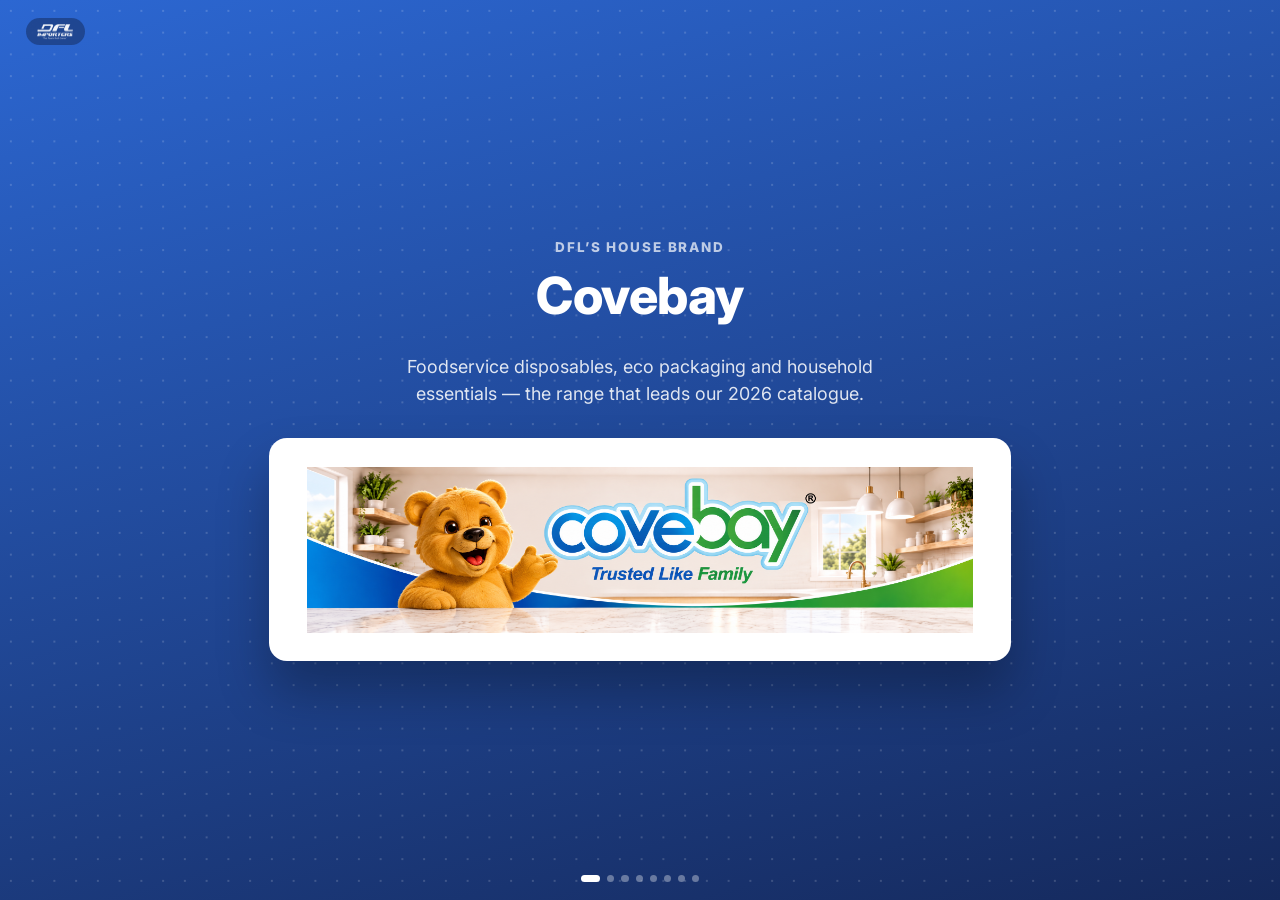
==== slides/covebay.html @ 1f1eae10 "Add expo slideshow decks for Covebay and DFL brand overview Full-screen, auto-looping 16:9 decks for" ====
<!DOCTYPE html>
<html lang="en">
<head>
<meta charset="UTF-8">
<meta name="viewport" content="width=device-width, initial-scale=1">
<title>Covebay — Expo Showcase</title>
<link rel="icon" type="image/png" sizes="32x32" href="../assets/icons/favicon-32.png">
<link rel="preconnect" href="https://fonts.googleapis.com">
<link href="https://fonts.googleapis.com/css2?family=Inter:wght@400;500;600;700;800;900&display=swap" rel="stylesheet">
<link rel="stylesheet" href="shared.css">
</head>
<body>

<div class="deck" id="covebay-deck">

  <!-- 1. Title -->
  <section class="slide banner-hero active" data-duration="9000">
    <div class="dotgrid"></div>
    <div class="corner-dfl"><img src="../assets/dfl-logo-white.png" alt="DFL Importers"></div>
    <div class="bh-inner">
      <div class="eyebrow-row" style="justify-content:center;"><div class="eyebrow">DFL&rsquo;s House Brand</div></div>
      <h1>Covebay</h1>
      <p class="tag">Foodservice disposables, eco packaging and household essentials &mdash; the range that leads our 2026 catalogue.</p>
      <div class="bh-banner-wrap">
        <img src="../assets/products/Covebay%20Feature%20Image%20Banner.png" alt="Covebay — Trusted Like Family">
      </div>
    </div>
  </section>

  <!-- 2. Eco packaging spotlight -->
  <section class="slide split" data-duration="8000">
    <div class="corner-dfl"><img src="../assets/dfl-logo-white.png" alt="DFL Importers"></div>
    <div class="corner-covebay"><img src="../assets/covebay-logo.png" alt="Covebay"></div>
    <div class="panel">
      <div class="eyebrow">Covebay &middot; Take-Out</div>
      <h2>Eco Packaging, Done Right</h2>
      <p>Compostable sugarcane-fibre boxes — burger, curry goat, 2-compartment and 3-compartment formats.</p>
      <div class="spec-line">Bagasse Boxes &middot; fully compostable fibre</div>
    </div>
    <div class="stage">
      <div class="glow"></div>
      <img src="../assets/products/Bagasse%20Boxes%20Group%20Image%20(1).png" alt="Bagasse Boxes">
    </div>
  </section>

  <!-- 3. Cups, Plates & Hot Drinkware — part 1 -->
  <section class="slide grid-slide" data-duration="9000">
    <div class="corner-dfl"><img src="../assets/dfl-logo-white.png" alt="DFL Importers"></div>
    <div class="corner-covebay"><img src="../assets/covebay-logo.png" alt="Covebay"></div>
    <div class="gs-header">
      <div class="eyebrow">Covebay</div>
      <h2>Cups, Plates &amp; Hot Drinkware</h2>
      <p>Seven families, ready to stock today.</p>
    </div>
    <div class="gs-grid cols-2">
      <div class="gs-tile">
        <div class="thumb"><img src="../assets/products/Plastic%20Cup.png" alt="Plastic Cups"></div>
        <div class="gt-name">Plastic Cups</div>
        <div class="gt-spec">7oz &middot; 9oz &middot; 12oz</div>
      </div>
      <div class="gs-tile">
        <div class="thumb"><img src="../assets/products/9in%20Plastic%20Plate.png" alt="Plastic Plates"></div>
        <div class="gt-name">Plastic Plates</div>
        <div class="gt-spec">6&Prime; &middot; 9&Prime; &middot; 10&Prime; round</div>
      </div>
      <div class="gs-tile">
        <div class="thumb"><img src="../assets/products/Cutlery%20spoon%20fork%20napkin.png" alt="Cutlery & Napkin Combos"></div>
        <div class="gt-name">Cutlery &amp; Napkin Combos</div>
        <div class="gt-spec">Fork + napkin &middot; soup spoon + napkin</div>
      </div>
      <div class="gs-tile">
        <div class="thumb"><img src="../assets/products/Smoothie%20Cup.png" alt="Smoothie Cups"></div>
        <div class="gt-name">Smoothie Cups</div>
        <div class="gt-spec">12oz &mdash; club-pack format</div>
      </div>
    </div>
  </section>

  <!-- 4. Cups, Plates & Hot Drinkware — part 2 -->
  <section class="slide grid-slide" data-duration="9000">
    <div class="corner-dfl"><img src="../assets/dfl-logo-white.png" alt="DFL Importers"></div>
    <div class="corner-covebay"><img src="../assets/covebay-logo.png" alt="Covebay"></div>
    <div class="gs-header">
      <div class="eyebrow">Covebay</div>
      <h2>Cups, Plates &amp; Hot Drinkware</h2>
      <p>Seven families, ready to stock today.</p>
    </div>
    <div class="gs-grid cols-2">
      <div class="gs-tile">
        <div class="thumb"><img src="../assets/products/Paper%20Cup.png" alt="Hot Paper Cups"></div>
        <div class="gt-name">Hot Paper Cups</div>
        <div class="gt-spec">8oz &middot; 12oz &middot; ripple wall</div>
      </div>
      <div class="gs-tile">
        <div class="thumb"><img src="../assets/products/Paper%20Soup%20Cup%20PNG.png" alt="Soup Containers"></div>
        <div class="gt-name">Soup Containers</div>
        <div class="gt-spec">16oz &middot; 32oz &mdash; white &amp; champagne</div>
      </div>
      <div class="gs-tile">
        <div class="thumb"><img src="../assets/products/Paper%20Straws.png" alt="Paper Straws"></div>
        <div class="gt-name">Paper Straws</div>
        <div class="gt-spec">6mm wrapped &middot; made in Jamaica</div>
      </div>
    </div>
  </section>

  <!-- 5. Take-Out, Foil & Wrap — part 1 -->
  <section class="slide grid-slide" data-duration="9000">
    <div class="corner-dfl"><img src="../assets/dfl-logo-white.png" alt="DFL Importers"></div>
    <div class="corner-covebay"><img src="../assets/covebay-logo.png" alt="Covebay"></div>
    <div class="gs-header">
      <div class="eyebrow">Covebay</div>
      <h2>Take-Out, Foil &amp; Wrap</h2>
      <p>Seven families, ready to stock today.</p>
    </div>
    <div class="gs-grid cols-2">
      <div class="gs-tile">
        <div class="thumb"><img src="../assets/products/Bagasse%20Boxes%20Group%20Image%20(1).png" alt="Bagasse Boxes"></div>
        <div class="gt-name">Bagasse Boxes</div>
        <div class="gt-spec">Compostable sugarcane fibre</div>
      </div>
      <div class="gs-tile">
        <div class="thumb"><img src="../assets/products/Kraft%20Lunchbox%20open.png" alt="Kraft & Paper Lunch Boxes"></div>
        <div class="gt-name">Kraft &amp; Paper Lunch Boxes</div>
        <div class="gt-spec">Kraft #2 &amp; #8 &middot; paper lunch B1/B2/B5</div>
      </div>
      <div class="gs-tile">
        <div class="thumb"><img src="../assets/products/Kraft%20Microwaveable.jpg" alt="Microwaveable Take-Out Containers"></div>
        <div class="gt-name">Microwaveable Containers</div>
        <div class="gt-spec">32oz single compartment, clear lid</div>
      </div>
      <div class="gs-tile">
        <div class="thumb"><img src="../assets/products/ClamshellPNG.png" alt="Clamshell Containers"></div>
        <div class="gt-name">Clamshell Containers</div>
        <div class="gt-spec">5&Prime; &middot; 6&Prime;</div>
      </div>
    </div>
  </section>

  <!-- 6. Take-Out, Foil & Wrap — part 2 -->
  <section class="slide grid-slide" data-duration="9000">
    <div class="corner-dfl"><img src="../assets/dfl-logo-white.png" alt="DFL Importers"></div>
    <div class="corner-covebay"><img src="../assets/covebay-logo.png" alt="Covebay"></div>
    <div class="gs-header">
      <div class="eyebrow">Covebay</div>
      <h2>Take-Out, Foil &amp; Wrap</h2>
      <p>Seven families, ready to stock today.</p>
    </div>
    <div class="gs-grid cols-2">
      <div class="gs-tile">
        <div class="thumb"><img src="../assets/products/7inch%20Round%20foil%20pan%20with%20lid.png" alt="Foil Pans & Lids"></div>
        <div class="gt-name">Foil Pans &amp; Lids</div>
        <div class="gt-spec">7&Prime;/8&Prime;/9&Prime; round &middot; full &amp; half deep pans</div>
      </div>
      <div class="gs-tile">
        <div class="thumb"><img src="../assets/products/Covebay%20Film%20Box%20New%20100ft.png" alt="Cling Film & Meat Film"></div>
        <div class="gt-name">Cling Film &amp; Meat Film</div>
        <div class="gt-spec">12&Prime;/18&Prime; dispenser &middot; 15&Prime;/17&Prime; meat film</div>
      </div>
      <div class="gs-tile">
        <div class="thumb"><img src="../assets/products/White%20Meat%20Tray.png" alt="Meat Trays"></div>
        <div class="gt-name">Meat Trays</div>
        <div class="gt-spec">#2 white foam tray</div>
      </div>
    </div>
  </section>

  <!-- 7. New for 2027 preview -->
  <section class="slide grid-slide" data-duration="9000">
    <div class="corner-dfl"><img src="../assets/dfl-logo-white.png" alt="DFL Importers"></div>
    <div class="corner-covebay"><img src="../assets/covebay-logo.png" alt="Covebay"></div>
    <div class="gs-header">
      <div class="eyebrow">Covebay &middot; Coming Soon</div>
      <h2>New for 2027</h2>
      <p>Four Covebay lines on the way — shown here as a preview. Not yet orderable.</p>
    </div>
    <div class="gs-grid cols-2">
      <div class="gs-tile">
        <div class="new-flag">New for 2027</div>
        <div class="thumb"><img src="../assets/products/Covebay%20Tissue_New.png" alt="Bath Tissue"></div>
        <div class="gt-name">Bath Tissue</div>
        <div class="gt-spec">Coming soon</div>
      </div>
      <div class="gs-tile">
        <div class="new-flag">New for 2027</div>
        <div class="thumb"><img src="../assets/products/Covebay%20Paper%20Towel_New.png" alt="Paper Towel"></div>
        <div class="gt-name">Paper Towel</div>
        <div class="gt-spec">Coming soon</div>
      </div>
      <div class="gs-tile">
        <div class="new-flag">New for 2027</div>
        <div class="thumb"><img src="../assets/products/Covebay%20Soap%20Powder_New.png" alt="Soap Powder"></div>
        <div class="gt-name">Soap Powder</div>
        <div class="gt-spec">Coming soon</div>
      </div>
      <div class="gs-tile">
        <div class="new-flag">New for 2027</div>
        <div class="thumb"><img src="../assets/products/Covebay%20Garbage%20Bag_EasyDispense_Box_New.png" alt="Easy Dispense Garbage Bags"></div>
        <div class="gt-name">Easy Dispense Garbage Bags</div>
        <div class="gt-spec">One-at-a-time dispensing</div>
      </div>
    </div>
  </section>

  <!-- 8. Closing -->
  <section class="slide closing" data-duration="8000">
    <div class="dotgrid"></div>
    <div class="corner-dfl"><img src="../assets/dfl-logo-white.png" alt="DFL Importers"></div>
    <div class="corner-covebay"><img src="../assets/covebay-logo.png" alt="Covebay"></div>
    <div class="cl-inner">
      <img class="cl-logo" src="../assets/dfl-logo-white.png" alt="DFL Importers">
      <h2>Ask your DFL rep about Covebay</h2>
      <p>See the full range — and six more trusted brands — in our 2026 catalogue.</p>
      <div class="cl-url">dflimporters.com</div>
    </div>
  </section>

</div>

<script src="shared.js"></script>
</body>
</html>
---- slides/shared.css ----
/* DFL Expo Slideshow — shared engine + design system
   Colors/type match assets/catalogue.css (the print catalogue) on purpose. */

:root{
  --dfl-blue:#2C67D2;      --dfl-blue-deep:#15295C;
  --ink:#12161C;           --bg:#F4F5F7;        --card:#FFFFFF;
  --line:rgba(18,22,28,0.08);
  --orange:#F5A623;        --orange-deep:#D9890F;
  --text-soft:#5B6472;     --text-faint:#8B93A0;
}

*{box-sizing:border-box;}
html,body{
  margin:0; padding:0; width:100%; height:100%;
  background:#000; overflow:hidden;
  font-family:'Inter',-apple-system,sans-serif; -webkit-font-smoothing:antialiased;
}

.deck{
  position:relative; width:100vw; height:100vh; overflow:hidden;
  background:var(--bg);
}

.slide{
  position:absolute; inset:0;
  opacity:0; visibility:hidden;
  transform:scale(1.015);
  transition:opacity 1.1s ease, transform 1.4s ease, visibility 0s linear 1.1s;
  display:flex; flex-direction:column;
}
.slide.active{
  opacity:1; visibility:visible; transform:scale(1);
  transition:opacity 1.1s ease, transform 1.4s ease, visibility 0s linear 0s;
  z-index:2;
}

/* ---------- shared bits ---------- */

.eyebrow{
  font-size:1.05vw; font-weight:800; letter-spacing:.14em; text-transform:uppercase;
}

/* persistent per-slide brand marks */
.corner-dfl{
  position:absolute; top:1.4vw; left:2vw; z-index:5; pointer-events:none;
  display:flex; align-items:center;
  background:rgba(15,25,55,.4); -webkit-backdrop-filter:blur(6px); backdrop-filter:blur(6px);
  border-radius:100px; padding:.4vw .9vw;
}
.corner-dfl img{ height:1.35vw; display:block; filter:brightness(0) invert(1); opacity:.95; }
.corner-covebay{
  position:absolute; top:2vw; right:2.4vw; z-index:5; pointer-events:none;
  display:flex; align-items:center; background:#fff; border-radius:100px;
  padding:.7vw 1.5vw; box-shadow:0 .5vw 1.3vw rgba(18,22,28,.2);
}
.corner-covebay img{ height:2.6vw; display:block; }
.progress{
  position:absolute; left:0; right:0; bottom:1.4vw; z-index:6;
  display:flex; justify-content:center; gap:.55vw;
}
.progress .dot{
  width:.55vw; height:.55vw; border-radius:100px; background:rgba(255,255,255,.35);
  cursor:pointer; transition:background .3s ease, width .3s ease;
}
.progress .dot.on{ background:#fff; width:1.5vw; }
.deck.on-light .progress .dot{ background:rgba(18,22,28,.18); }
.deck.on-light .progress .dot.on{ background:var(--dfl-blue-deep); }

.dotgrid{
  position:absolute; inset:0;
  background-image:radial-gradient(circle, rgba(255,255,255,.16) 1px, transparent 1px);
  background-size:1.7vw 1.7vw;
  pointer-events:none;
}

/* ---------- hero / full-bleed background slides ---------- */

.slide.hero-bg{ color:#fff; justify-content:flex-end; }
.hero-bg .bg-wrap{ position:absolute; inset:0; overflow:hidden; }
.hero-bg .bg-wrap img{
  width:100%; height:100%; object-fit:cover;
  animation:kenburns 22s ease-in-out infinite alternate;
}
.hero-bg .bg-scrim{
  position:absolute; inset:0;
  background:linear-gradient(180deg, rgba(21,41,92,.35) 0%, rgba(21,41,92,.55) 45%, rgba(15,25,55,.94) 100%);
}
.hero-bg .bg-scrim.solid{
  background:linear-gradient(155deg, rgba(44,103,210,.88) 0%, rgba(21,41,92,.96) 100%);
}
@keyframes kenburns{
  0%{ transform:scale(1.0) translate(0,0); }
  100%{ transform:scale(1.11) translate(-1.2%, -1.6%); }
}

.hero-bg .content{
  position:relative; z-index:3; padding:0 6vw 6.5vw;
  max-width:64vw;
}
.hero-bg h1{
  font-size:4.6vw; font-weight:800; line-height:1.05; letter-spacing:-.01em;
  margin:.6vw 0 1vw;
}
.hero-bg p{
  font-size:1.55vw; line-height:1.5; color:rgba(255,255,255,.86); max-width:44vw;
}
.eyebrow-row{ display:flex; align-items:center; gap:1vw; }
.brand-chip{
  display:inline-flex; align-items:center; background:#fff; border-radius:100px;
  padding:.5vw 1.3vw; box-shadow:0 .6vw 1.6vw rgba(0,0,0,.25);
}
.brand-chip img{ height:2vw; display:block; }

/* ---------- banner-hero (title slide, product banner shown uncropped) ---------- */

.slide.banner-hero{
  background:linear-gradient(165deg, var(--dfl-blue) 0%, var(--dfl-blue-deep) 100%);
  color:#fff; align-items:center; justify-content:center; text-align:center;
}
.banner-hero .bh-inner{ position:relative; z-index:2; display:flex; flex-direction:column; align-items:center; padding:0 4vw; }
.banner-hero .bh-inner .eyebrow{ color:rgba(255,255,255,.7); }
.banner-hero h1{ font-size:4vw; font-weight:800; letter-spacing:-.01em; margin:.7vw 0 .8vw; }
.banner-hero p.tag{ font-size:1.4vw; color:rgba(255,255,255,.86); max-width:42vw; line-height:1.5; margin-bottom:2.4vw; }
.banner-hero .bh-banner-wrap{
  background:#fff; border-radius:1.4vw; padding:2.2vw 3vw;
  box-shadow:0 2.4vw 4vw rgba(0,0,0,.28);
}
.banner-hero .bh-banner-wrap img{ display:block; max-width:52vw; max-height:22vw; object-fit:contain; }

/* ---------- split slides (text panel + product showcase) ---------- */

.slide.split{ flex-direction:row; }
.split .panel{
  position:relative; width:44%; height:100%;
  background:linear-gradient(165deg, var(--dfl-blue) 0%, var(--dfl-blue-deep) 100%);
  color:#fff; display:flex; flex-direction:column; justify-content:center;
  padding:0 3.6vw;
}
.split.reverse{ flex-direction:row-reverse; }
.split .panel .eyebrow{ color:rgba(255,255,255,.68); }
.split .panel h2{
  font-size:3.3vw; font-weight:800; line-height:1.08; letter-spacing:-.01em;
  margin:.9vw 0 1.3vw;
}
.split .panel p{ font-size:1.35vw; line-height:1.55; color:rgba(255,255,255,.86); max-width:30vw; }
.split .panel .spec-line{
  margin-top:1.6vw; font-size:1.15vw; font-weight:600; color:rgba(255,255,255,.75);
  padding-top:1.2vw; border-top:1px solid rgba(255,255,255,.22);
}
.split .stage{
  position:relative; width:56%; height:100%;
  background:radial-gradient(ellipse at 50% 45%, #ffffff 0%, #EDEFF3 68%, #E4E7EC 100%);
  display:flex; align-items:center; justify-content:center;
}
.split .stage img{
  max-width:62%; max-height:66%; object-fit:contain;
  filter:drop-shadow(0 2.4vw 2.6vw rgba(18,22,28,.22));
}
.split .glow{
  position:absolute; width:34vw; height:34vw; border-radius:50%;
  background:radial-gradient(circle, rgba(44,103,210,.14) 0%, transparent 70%);
}

/* ---------- grid / showcase slides (light background) ---------- */

.slide.grid-slide{ background:var(--bg); color:var(--ink); }

/* unscoped so every slide type (grid-slide, stats-slide, ...) gets the same header padding.
   top padding is tall enough to clear .corner-dfl so the badge never overlaps the eyebrow/title. */
.gs-header{
  padding:4.2vw 5vw 1vw; position:relative; z-index:2;
}
.grid-slide .gs-header .eyebrow{ color:var(--dfl-blue-deep); }
.gs-header h2{
  font-size:2.9vw; font-weight:800; letter-spacing:-.01em; margin:.6vw 0 .5vw; color:var(--ink);
}
.gs-header p{ font-size:1.2vw; color:var(--text-soft); max-width:52vw; line-height:1.5; }

.gs-grid{
  flex:1; display:grid; gap:1.6vw; padding:0 5vw 3vw;
  align-content:center;
}
.gs-grid.cols-4{ grid-template-columns:repeat(4,1fr); }
.gs-grid.cols-3{ grid-template-columns:repeat(3,1fr); }
.gs-grid.cols-2{ grid-template-columns:repeat(2,1fr); gap:1.6vw; padding-bottom:1.6vw; }

.gs-tile{
  background:var(--card); border:1px solid var(--line); border-radius:1.2vw;
  padding:1.6vw 1.4vw 1.4vw; display:flex; flex-direction:column; align-items:center;
  box-shadow:0 .5vw 1.4vw rgba(18,22,28,.05);
  position:relative;
}
.gs-tile .thumb{
  width:100%; height:11vw; display:flex; align-items:center; justify-content:center; margin-bottom:1.1vw;
}
.gs-tile .thumb img{ max-width:88%; max-height:88%; object-fit:contain; }
.gs-tile .gt-name{ font-size:1.15vw; font-weight:800; color:var(--ink); text-align:center; letter-spacing:-.005em; }
.gs-tile .gt-spec{ font-size:.85vw; color:var(--text-soft); text-align:center; margin-top:.35vw; line-height:1.4; }

.gs-grid.cols-2 .gs-tile{ padding:1.3vw 2vw 1.1vw; }
.gs-grid.cols-2 .gs-tile .thumb{ height:11vw; margin-bottom:.8vw; }
.gs-grid.cols-2 .gs-tile .gt-name{ font-size:1.5vw; }
.gs-grid.cols-2 .gs-tile .gt-spec{ font-size:1.02vw; margin-top:.3vw; }
.gs-tile .new-flag{
  position:absolute; top:.7vw; right:.7vw;
  background:linear-gradient(135deg,var(--orange),var(--orange-deep)); color:#fff;
  font-size:.68vw; font-weight:800; letter-spacing:.05em; text-transform:uppercase;
  padding:.35vw .7vw; border-radius:100px;
}

/* ---------- stats slide ---------- */

.slide.stats-slide{ background:linear-gradient(165deg, var(--dfl-blue) 0%, var(--dfl-blue-deep) 100%); color:#fff; }
.stats-slide .gs-header .eyebrow{ color:rgba(255,255,255,.7); }
.stats-slide .gs-header h2{ color:#fff; }
.stats-slide .gs-header p{ color:rgba(255,255,255,.82); }
.stats-grid{
  flex:1; display:grid; grid-template-columns:repeat(5,1fr); gap:1.4vw;
  padding:0 5vw 5vw; align-content:center;
}
.stat-card{
  background:rgba(255,255,255,.08); border:1px solid rgba(255,255,255,.22); border-radius:1.2vw;
  padding:2vw 1vw; text-align:center;
}
.stat-num{ font-size:2.6vw; font-weight:800; letter-spacing:-.01em; }
.stat-num.small{ font-size:1.7vw; }
.stat-label{ font-size:1.05vw; color:rgba(255,255,255,.82); margin-top:.7vw; line-height:1.35; font-weight:600; }

/* ---------- logo roster slide ---------- */

.logo-grid{
  flex:1; display:grid; grid-template-columns:repeat(4,1fr); gap:1.6vw;
  padding:0 5vw 4.5vw; align-content:center;
}
.logo-card{
  background:var(--card); border:1px solid var(--line); border-radius:1.2vw;
  height:9vw; display:flex; align-items:center; justify-content:center;
  box-shadow:0 .5vw 1.4vw rgba(18,22,28,.05);
}
.logo-card img{ max-width:70%; max-height:56%; object-fit:contain; }
.logo-card.solo-covebay{ grid-column:span 2; background:linear-gradient(165deg, var(--dfl-blue) 0%, var(--dfl-blue-deep) 100%); }
.logo-card.solo-covebay img{ max-width:46%; max-height:48%; }
.logo-card.text-mark{ font-size:1.7vw; font-weight:800; font-style:italic; color:var(--dfl-blue-deep); letter-spacing:-.01em; }

/* ---------- closing slide ---------- */

.slide.closing{
  background:linear-gradient(165deg, var(--dfl-blue) 0%, var(--dfl-blue-deep) 100%);
  color:#fff; align-items:center; justify-content:center; text-align:center;
}
.closing .cl-inner{ position:relative; z-index:2; display:flex; flex-direction:column; align-items:center; }
.closing img.cl-logo{ height:4.2vw; filter:brightness(0) invert(1); margin-bottom:2.2vw; }
.closing h2{ font-size:3vw; font-weight:800; letter-spacing:-.01em; margin:0 0 1vw; }
.closing p{ font-size:1.35vw; color:rgba(255,255,255,.85); max-width:38vw; line-height:1.5; }
.closing .cl-url{ margin-top:2vw; font-size:1.1vw; font-weight:700; letter-spacing:.03em; color:#fff; opacity:.9; }

/* ---------- pause indicator ---------- */
.pause-badge{
  position:absolute; bottom:4.2vw; right:3vw; z-index:6;
  background:rgba(0,0,0,.45); color:#fff; font-size:1vw; font-weight:700;
  padding:.5vw 1.1vw; border-radius:100px; letter-spacing:.03em;
  opacity:0; pointer-events:none; transition:opacity .25s ease;
}
.deck.paused .pause-badge{ opacity:1; }
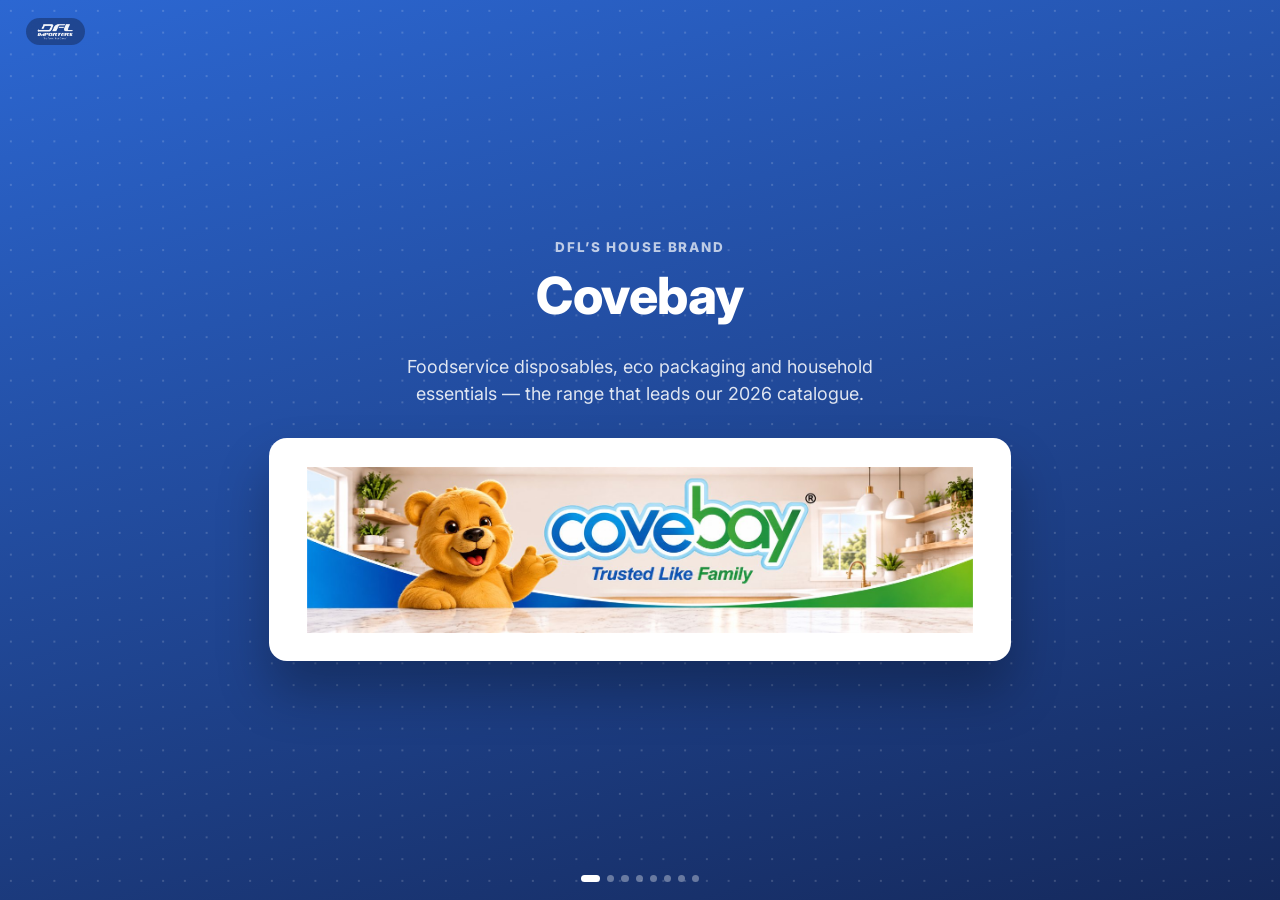
==== commit 081991a2: "Fix broken images and undersized eco-packaging photo in expo decks Covebay Feature Image Banner, DFL" ====
--- a/slides/covebay.html
+++ b/slides/covebay.html
@@ -22,7 +22,7 @@
       <h1>Covebay</h1>
       <p class="tag">Foodservice disposables, eco packaging and household essentials &mdash; the range that leads our 2026 catalogue.</p>
       <div class="bh-banner-wrap">
-        <img src="../assets/products/Covebay%20Feature%20Image%20Banner.png" alt="Covebay — Trusted Like Family">
+        <img src="../assets/products/Covebay%20Feature%20Image%20Banner.jpg" alt="Covebay — Trusted Like Family">
       </div>
     </div>
   </section>
--- a/slides/shared.css
+++ b/slides/shared.css
@@ -153,7 +153,7 @@
   display:flex; align-items:center; justify-content:center;
 }
 .split .stage img{
-  max-width:62%; max-height:66%; object-fit:contain;
+  max-width:86%; max-height:84%; object-fit:contain;
   filter:drop-shadow(0 2.4vw 2.6vw rgba(18,22,28,.22));
 }
 .split .glow{
